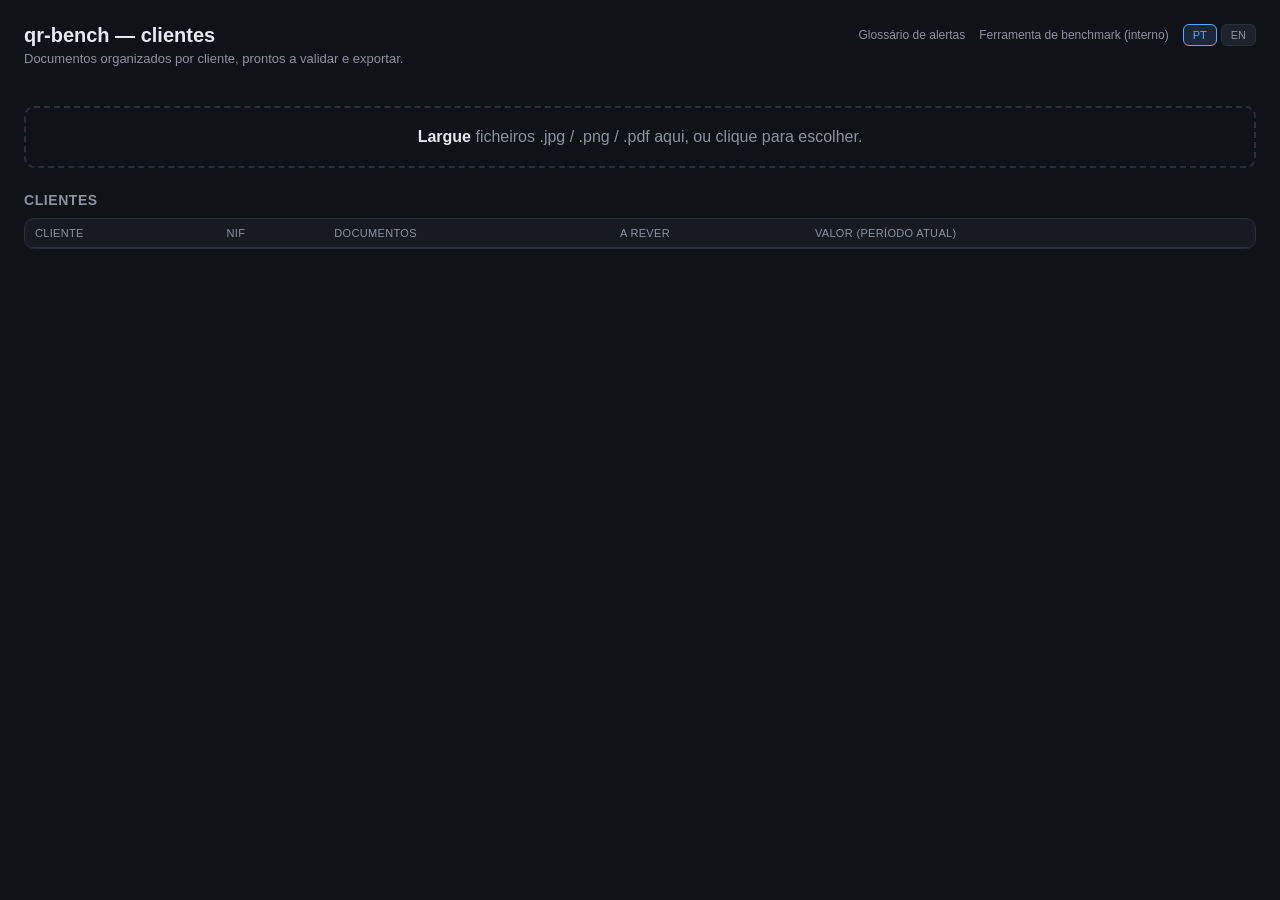
==== qr-bench/static/clientes.html @ 7d7d96f4 "Initial commit: qr-bench, PT fiscal QR extraction tool with accountant workflow Local measurement/wo" ====
<!doctype html>
<html lang="pt-PT">
<head>
<meta charset="utf-8">
<meta name="viewport" content="width=device-width, initial-scale=1">
<title>qr-bench — clientes</title>
<style>
  :root {
    --bg: #0f1216;
    --panel: #171b21;
    --panel-2: #1e232b;
    --border: #2a303a;
    --text: #e6e9ef;
    --muted: #8b93a1;
    --accent: #5aa9ff;
    --good: #3fbf7f;
    --warn: #e0a83f;
    --bad: #e0554f;
    --purple: #b98af0;
    --mono: "SF Mono", "Fira Code", Consolas, monospace;
  }
  * { box-sizing: border-box; }
  body {
    margin: 0;
    font-family: -apple-system, BlinkMacSystemFont, "Segoe UI", sans-serif;
    background: var(--bg);
    color: var(--text);
    padding: 24px;
  }
  h1 { font-size: 20px; margin: 0 0 4px; }
  h2 { font-size: 14px; text-transform: uppercase; letter-spacing: 0.04em; color: var(--muted); margin: 0 0 10px; }
  a { color: var(--accent); }
  .subtitle { color: var(--muted); font-size: 13px; margin: 0 0 20px; }

  .top-row { display: flex; justify-content: space-between; align-items: flex-start; gap: 16px; margin-bottom: 20px; }
  .top-links { display: flex; gap: 14px; align-items: center; }
  .top-links a { font-size: 12px; color: var(--muted); text-decoration: none; }
  .top-links a:hover { color: var(--accent); }
  .lang-switch { display: flex; gap: 4px; flex-shrink: 0; }
  .lang-switch button {
    font-size: 11px; padding: 4px 9px; border-radius: 6px; border: 1px solid var(--border);
    background: var(--panel-2); color: var(--muted); cursor: pointer;
  }
  .lang-switch button.active { background: rgba(90,169,255,0.15); color: var(--accent); border-color: var(--accent); }

  #dropzone {
    border: 2px dashed var(--border); border-radius: 10px; padding: 20px; text-align: center;
    color: var(--muted); cursor: pointer; margin-bottom: 24px; transition: border-color 0.15s, color 0.15s;
  }
  #dropzone.drag-over { border-color: var(--accent); color: var(--accent); }
  #dropzone strong { color: var(--text); }

  section { margin-bottom: 24px; }
  .panel { background: var(--panel); border: 1px solid var(--border); border-radius: 10px; padding: 16px; }

  table { width: 100%; min-width: 900px; border-collapse: collapse; font-size: 13px; }
  th { text-align: left; color: var(--muted); font-weight: 500; font-size: 11px; text-transform: uppercase; letter-spacing: 0.03em; padding: 8px 10px; border-bottom: 1px solid var(--border); }
  td { padding: 8px 10px; border-bottom: 1px solid var(--border); vertical-align: middle; }
  tr.clickable { cursor: pointer; }
  tr.clickable:hover { background: var(--panel-2); }
  .empty { color: var(--muted); font-size: 13px; padding: 20px; text-align: center; }

  .cards { display: grid; grid-template-columns: repeat(auto-fit, minmax(150px, 1fr)); gap: 12px; margin-bottom: 20px; }
  .card { background: var(--panel); border: 1px solid var(--border); border-radius: 10px; padding: 14px 16px; }
  .card .value { font-size: 22px; font-weight: 600; }
  .card .label { font-size: 12px; color: var(--muted); margin-top: 2px; }

  .badge { display: inline-block; padding: 2px 8px; border-radius: 999px; font-size: 11px; font-weight: 600; }
  .status-recebido { background: rgba(139,147,161,0.15); color: var(--muted); }
  .status-extraido { background: rgba(90,169,255,0.15); color: var(--accent); }
  .status-a_rever { background: rgba(224,168,63,0.15); color: var(--warn); }
  .status-validado { background: rgba(63,191,127,0.15); color: var(--good); }
  .status-exportado { background: rgba(185,138,240,0.15); color: var(--purple); }

  .flag-badge { display: inline-block; padding: 2px 8px; border-radius: 4px; font-size: 10px; font-weight: 600; margin: 2px 4px 2px 0; cursor: pointer; border: none; font-family: inherit; }
  .flag-badge.sev-erro { background: rgba(224,85,79,0.15); color: var(--bad); }
  .flag-badge.sev-aviso { background: rgba(224,168,63,0.15); color: var(--warn); }
  .flag-badge.sev-info { background: rgba(90,169,255,0.15); color: var(--accent); }
  .flag-popover {
    position: absolute; z-index: 60; max-width: 320px;
    background: var(--panel-2); border: 1px solid var(--border); border-radius: 8px;
    padding: 12px 14px; font-size: 12px; line-height: 1.5; box-shadow: 0 8px 24px rgba(0,0,0,0.4);
  }
  .flag-popover .fp-title { font-weight: 700; margin-bottom: 6px; }
  .flag-popover .fp-message { margin-bottom: 8px; }
  .flag-popover .fp-section { margin-top: 6px; }
  .flag-popover .fp-k { display: block; font-size: 10px; text-transform: uppercase; color: var(--muted); margin-bottom: 2px; }

  .actions { display: flex; gap: 4px; flex-wrap: nowrap; white-space: nowrap; }
  .actions button, .btn {
    font-size: 11px; padding: 4px 9px; border-radius: 5px; border: 1px solid var(--border);
    background: var(--panel-2); color: var(--text); cursor: pointer;
  }
  .actions button:hover, .btn:hover { border-color: var(--accent); color: var(--accent); }
  .btn.primary { background: rgba(90,169,255,0.15); color: var(--accent); border-color: var(--accent); }
  .btn.danger { color: var(--bad); }

  .detail-row td { background: var(--panel-2); }
  .detail-grid { display: grid; grid-template-columns: repeat(auto-fill, minmax(180px, 1fr)); gap: 8px 16px; margin-bottom: 12px; font-family: var(--mono); font-size: 12px; }
  .detail-grid div span.k { color: var(--muted); margin-right: 6px; }
  details.raw-qr { margin-top: 10px; }
  details.raw-qr summary { cursor: pointer; font-size: 11px; color: var(--muted); }
  pre.raw { white-space: pre-wrap; word-break: break-all; background: var(--bg); border: 1px solid var(--border); border-radius: 6px; padding: 10px; font-size: 11px; color: var(--accent); margin: 6px 0 0; }

  .corrections-list { margin-top: 10px; font-size: 12px; }
  .corrections-list .item { padding: 6px 0; border-top: 1px solid var(--border); color: var(--muted); }
  .corrections-list .item b { color: var(--text); }

  .header-row { display: flex; justify-content: space-between; align-items: center; margin-bottom: 10px; flex-wrap: wrap; gap: 8px; }
  .client-title { display: flex; align-items: baseline; gap: 10px; flex-wrap: wrap; }
  .client-title h1 { margin: 0; }
  .client-nif { color: var(--muted); font-family: var(--mono); font-size: 13px; }
  input.inline-edit, textarea.inline-edit {
    background: var(--panel-2); border: 1px solid var(--border); color: var(--text);
    border-radius: 6px; padding: 6px 8px; font-size: 13px; font-family: inherit;
  }

  .modal-backdrop {
    position: fixed; inset: 0; background: rgba(0,0,0,0.6); display: flex;
    align-items: center; justify-content: center; z-index: 100;
  }
  .modal {
    background: var(--panel); border: 1px solid var(--border); border-radius: 10px;
    padding: 20px; width: 480px; max-width: 92vw; max-height: 85vh; overflow-y: auto;
  }
  .modal h3 { margin: 0 0 14px; font-size: 15px; }
  .modal .field { margin-bottom: 12px; }
  .modal .field label { display: block; font-size: 11px; color: var(--muted); text-transform: uppercase; letter-spacing: 0.03em; margin-bottom: 4px; }
  .modal .field input:not([type="checkbox"]):not([type="radio"]),
  .modal .field select,
  .modal .field textarea {
    width: 100%; background: var(--panel-2); border: 1px solid var(--border); color: var(--text);
    border-radius: 6px; padding: 8px; font-size: 13px; font-family: inherit;
  }
  .modal .field textarea { resize: vertical; min-height: 60px; }
  .modal .radio-group { display: flex; gap: 14px; flex-wrap: wrap; font-size: 13px; }
  .modal .radio-group label { display: flex; align-items: center; gap: 5px; color: var(--text); text-transform: none; letter-spacing: normal; font-size: 13px; }
  .modal .actions-row { display: flex; justify-content: flex-end; gap: 8px; margin-top: 18px; }
  .modal .checkbox-row { display: flex; align-items: center; justify-content: flex-start; gap: 8px; font-size: 13px; }
  input[type="checkbox"], input[type="radio"] { accent-color: var(--accent); width: 15px !important; height: 15px !important; flex: 0 0 auto; cursor: pointer; }
  .modal .checkbox-row label { cursor: pointer; flex: 0 0 auto; }
</style>
</head>
<body>

<div class="top-row">
  <div>
    <h1 data-i18n="appTitle"></h1>
    <p class="subtitle" data-i18n="subtitle"></p>
  </div>
  <div class="top-links">
    <a href="/glossario" target="_blank" data-i18n="glossaryLink"></a>
    <a href="/bench" data-i18n="benchLink"></a>
    <div class="lang-switch" id="langSwitch">
      <button data-lang="pt" onclick="setLang('pt')">PT</button>
      <button data-lang="en" onclick="setLang('en')">EN</button>
    </div>
  </div>
</div>

<div id="dropzone">
  <span id="dropzoneText"></span>
  <input type="file" id="fileInput" multiple accept=".jpg,.jpeg,.png,.pdf" hidden>
</div>

<div id="listView">
  <section>
    <h2 data-i18n="clientsHeading"></h2>
    <div class="panel" style="padding:0; overflow-x:auto;">
      <table>
        <thead>
          <tr>
            <th data-i18n="colClient"></th>
            <th data-i18n="colNif"></th>
            <th data-i18n="colDocs"></th>
            <th data-i18n="colReview"></th>
            <th data-i18n="colValue"></th>
          </tr>
        </thead>
        <tbody id="clientsBody"></tbody>
      </table>
      <div class="empty" id="clientsEmpty" style="display:none;" data-i18n="noClients"></div>
    </div>
  </section>
</div>

<div id="detailView" style="display:none;">
  <div class="header-row">
    <div class="client-title">
      <a href="/" data-i18n="backToClients" style="font-size:13px;"></a>
      <h1 id="clientName"></h1>
      <span class="client-nif" id="clientNif"></span>
    </div>
    <div class="actions">
      <button class="btn" id="renameBtn" onclick="openRenameDialog()" data-i18n="renameBtn"></button>
      <button class="btn" onclick="bulkValidate()" data-i18n="bulkValidateBtn"></button>
      <button class="btn primary" onclick="openExportDialog()" data-i18n="exportBtn"></button>
    </div>
  </div>

  <div class="cards">
    <div class="card"><div class="value" id="statDocs">0</div><div class="label" data-i18n="cardDocs"></div></div>
    <div class="card"><div class="value" id="statReview">0</div><div class="label" data-i18n="cardReview"></div></div>
    <div class="card"><div class="value" id="statValue">0,00 €</div><div class="label" data-i18n="cardValueTotal"></div></div>
  </div>

  <section>
    <div class="header-row">
      <h2 style="margin:0;" data-i18n="documentsHeading"></h2>
    </div>
    <div class="panel" style="padding:0; overflow-x:auto;">
      <table>
        <thead>
          <tr>
            <th></th>
            <th data-i18n="colFilename"></th>
            <th data-i18n="colDate"></th>
            <th data-i18n="colSupplier"></th>
            <th data-i18n="colTotal"></th>
            <th data-i18n="colStatus"></th>
            <th><span data-i18n="colFlags"></span></th>
            <th data-i18n="colActions"></th>
          </tr>
        </thead>
        <tbody id="docsBody"></tbody>
      </table>
      <div class="empty" id="docsEmpty" style="display:none;" data-i18n="noDocuments"></div>
    </div>
  </section>
</div>

<div id="modalRoot"></div>

<script>
const REFRESH_MS = 4000;
let uploading = false;
let currentClientId = null; // null on list view, "unattributed", or a numeric-string id
let latestClients = [];
let latestDocs = [];
let flagRegistry = {};
let expandedDocId = null;

const I18N = {
  pt: {
    appTitle: 'qr-bench — clientes',
    subtitle: 'Documentos organizados por cliente, prontos a validar e exportar.',
    glossaryLink: 'Glossário de alertas',
    benchLink: 'Ferramenta de benchmark (interno)',
    dropzoneHtml: '<strong>Largue</strong> ficheiros .jpg / .png / .pdf aqui, ou clique para escolher.',
    uploading: (n) => `A carregar ${n} ficheiro(s)…`,
    clientsHeading: 'Clientes',
    colClient: 'Cliente', colNif: 'NIF', colDocs: 'Documentos', colReview: 'A rever', colValue: 'Valor (período atual)',
    noClients: 'Ainda não há documentos.',
    backToClients: '← Clientes',
    renameBtn: 'Editar', bulkValidateBtn: 'Validar todos os limpos', exportBtn: 'Exportar',
    cardDocs: 'Documentos', cardReview: 'A rever', cardValueTotal: 'Valor total (documentos apresentados)',
    documentsHeading: 'Documentos',
    colFilename: 'Ficheiro', colDate: 'Data', colSupplier: 'Fornecedor', colTotal: 'Total',
    colStatus: 'Estado', colFlags: 'Alertas', colActions: 'Ações',
    noDocuments: 'Este cliente ainda não tem documentos.',
    statusRecebido: 'Recebido', statusExtraido: 'Extraído', statusARever: 'A rever',
    statusValidado: 'Validado', statusExportado: 'Exportado',
    actValidar: 'Validar', actCorrigir: 'Corrigir', actRejeitar: 'Rejeitar',
    rawQrToggle: 'Mostrar QR em bruto',
    noFieldsParsed: 'Nenhum campo interpretado.',
    correctionsHeading: 'Histórico de correções',
    correctionLine: (field, from, to, who) => `<b>${field}</b>: "${from}" → "${to}" (${who || 'desconhecido'})`,
    renameTitle: 'Editar cliente', fieldName: 'Nome', fieldNotes: 'Notas',
    save: 'Guardar', cancel: 'Cancelar',
    correctTitle: 'Corrigir documento', fieldChangedBy: 'O seu nome', saveAndValidate: 'Guardar e validar',
    rejectTitle: 'Rejeitar documento', fieldReason: 'Motivo',
    exportTitle: 'Exportar documentos',
    exportFormat: 'Formato', exportScope: 'Âmbito', exportScopeClient: 'Este cliente',
    exportScopeAll: 'Todos os clientes', exportScopeFilter: 'Filtro atual',
    exportPeriod: 'Período', exportPeriodMonth: 'Mês', exportPeriodRange: 'Intervalo de datas',
    exportStatus: 'Estado', exportIncludeUnvalidated: 'Incluir não validados',
    exportPreset: 'Modelo de colunas', exportSubmit: 'Exportar',
    fieldA: 'NIF Emitente', fieldB: 'NIF Adquirente', fieldD: 'Tipo', fieldF: 'Data (AAAAMMDD)',
    fieldG: 'Número do Documento', fieldH: 'ATCUD', fieldN: 'IVA', fieldO: 'Total', fieldP: 'Retenção',
    unattributedName: 'Não atribuído',
  },
  en: {
    appTitle: 'qr-bench — clients',
    subtitle: 'Documents organized by client, ready to validate and export.',
    glossaryLink: 'Flag glossary',
    benchLink: 'Benchmark tool (internal)',
    dropzoneHtml: '<strong>Drop</strong> .jpg / .png / .pdf files here, or click to choose.',
    uploading: (n) => `Uploading ${n} file(s)…`,
    clientsHeading: 'Clients',
    colClient: 'Client', colNif: 'NIF', colDocs: 'Documents', colReview: 'Needs review', colValue: 'Value (current period)',
    noClients: 'No documents yet.',
    backToClients: '← Clients',
    renameBtn: 'Edit', bulkValidateBtn: 'Validate all clean', exportBtn: 'Export',
    cardDocs: 'Documents', cardReview: 'Needs review', cardValueTotal: 'Total value (documents shown)',
    documentsHeading: 'Documents',
    colFilename: 'Filename', colDate: 'Date', colSupplier: 'Supplier', colTotal: 'Total',
    colStatus: 'Status', colFlags: 'Flags', colActions: 'Actions',
    noDocuments: 'This client has no documents yet.',
    statusRecebido: 'Received', statusExtraido: 'Extracted', statusARever: 'Needs review',
    statusValidado: 'Validated', statusExportado: 'Exported',
    actValidar: 'Validate', actCorrigir: 'Correct', actRejeitar: 'Reject',
    rawQrToggle: 'Show raw QR',
    noFieldsParsed: 'No fields parsed.',
    correctionsHeading: 'Correction history',
    correctionLine: (field, from, to, who) => `<b>${field}</b>: "${from}" → "${to}" (${who || 'unknown'})`,
    renameTitle: 'Edit client', fieldName: 'Name', fieldNotes: 'Notes',
    save: 'Save', cancel: 'Cancel',
    correctTitle: 'Correct document', fieldChangedBy: 'Your name', saveAndValidate: 'Save and validate',
    rejectTitle: 'Reject document', fieldReason: 'Reason',
    exportTitle: 'Export documents',
    exportFormat: 'Format', exportScope: 'Scope', exportScopeClient: 'This client',
    exportScopeAll: 'All clients', exportScopeFilter: 'Current filter',
    exportPeriod: 'Period', exportPeriodMonth: 'Month', exportPeriodRange: 'Date range',
    exportStatus: 'Status', exportIncludeUnvalidated: 'Include unvalidated',
    exportPreset: 'Column preset', exportSubmit: 'Export',
    fieldA: 'Issuer NIF', fieldB: 'Acquirer NIF', fieldD: 'Type', fieldF: 'Date (YYYYMMDD)',
    fieldG: 'Document Number', fieldH: 'ATCUD', fieldN: 'VAT', fieldO: 'Total', fieldP: 'Withholding',
    unattributedName: 'Unattributed',
  },
};

const STATUS_KEYS = {
  recebido: 'statusRecebido', extraido: 'statusExtraido', a_rever: 'statusARever',
  validado: 'statusValidado', exportado: 'statusExportado',
};

const CORRECTABLE_FIELDS = ['A', 'B', 'D', 'F', 'G', 'H', 'N', 'O', 'P'];

let currentLang = localStorage.getItem('qrbench_lang') === 'en' ? 'en' : 'pt';

function t(key, ...args) {
  const entry = (I18N[currentLang] && I18N[currentLang][key]) ?? I18N.pt[key] ?? key;
  return typeof entry === 'function' ? entry(...args) : entry;
}

function escapeHtml(str) {
  if (str === null || str === undefined) return '';
  return String(str).replace(/&/g, '&amp;').replace(/</g, '&lt;').replace(/>/g, '&gt;').replace(/"/g, '&quot;');
}

function fmtEur(x) {
  const n = Number(x) || 0;
  return n.toLocaleString('pt-PT', { minimumFractionDigits: 2, maximumFractionDigits: 2 }) + ' €';
}

function fmtDate(yyyymmdd) {
  if (!yyyymmdd || yyyymmdd.length !== 8) return yyyymmdd || '—';
  return `${yyyymmdd.slice(6,8)}/${yyyymmdd.slice(4,6)}/${yyyymmdd.slice(0,4)}`;
}

async function fetchJSON(url, opts) {
  const res = await fetch(url, opts);
  if (!res.ok) {
    const body = await res.text().catch(() => '');
    throw new Error(`${url} -> ${res.status} ${body}`);
  }
  if (res.status === 204) return null;
  return res.json();
}

function applyStaticText() {
  document.querySelectorAll('[data-i18n]').forEach(el => {
    el.textContent = t(el.getAttribute('data-i18n'));
  });
  document.getElementById('dropzoneText').innerHTML = t('dropzoneHtml');
  document.documentElement.lang = currentLang === 'pt' ? 'pt-PT' : 'en';
  document.querySelectorAll('#langSwitch button').forEach(btn => {
    btn.classList.toggle('active', btn.dataset.lang === currentLang);
  });
}

function setLang(lang) {
  currentLang = lang === 'en' ? 'en' : 'pt';
  localStorage.setItem('qrbench_lang', currentLang);
  applyStaticText();
  render();
}

async function loadFlagRegistry() {
  try {
    flagRegistry = await fetchJSON('/api/flags');
  } catch (err) {
    console.error('failed to load flag registry', err);
  }
}

// ---------- routing ----------

function parseRoute() {
  const match = window.location.pathname.match(/^\/clientes\/(.+)$/);
  currentClientId = match ? decodeURIComponent(match[1]) : null;
}

// ---------- rendering: list view ----------

function renderClientsList() {
  const tbody = document.getElementById('clientsBody');
  const empty = document.getElementById('clientsEmpty');
  if (latestClients.length === 0) {
    tbody.innerHTML = '';
    empty.style.display = 'block';
    return;
  }
  empty.style.display = 'none';
  tbody.innerHTML = latestClients.map(c => {
    const routeId = c.id === null ? 'unattributed' : c.id;
    const displayName = c.id === null ? t('unattributedName') : c.name;
    return `
      <tr class="clickable" onclick="navigateToClient('${routeId}')">
        <td>${escapeHtml(displayName)}</td>
        <td style="font-family:var(--mono);color:var(--muted);">${escapeHtml(c.nif) || '—'}</td>
        <td>${c.document_count}</td>
        <td>${c.review_count}</td>
        <td>${fmtEur(c.total_value_current_period)}</td>
      </tr>
    `;
  }).join('');
}

function navigateToClient(id) {
  window.history.pushState({}, '', `/clientes/${id}`);
  parseRoute();
  refresh();
}

// ---------- rendering: detail view ----------

function statusBadge(status) {
  const key = STATUS_KEYS[status] || 'statusRecebido';
  return `<span class="badge status-${escapeHtml(status)}">${escapeHtml(t(key))}</span>`;
}

let pinnedPopoverKey = null;
let popoverHideTimer = null;

function findFlag(docId, flagIndex) {
  const doc = latestDocs.find(d => d.id === docId);
  return doc ? (doc.validation_flags || [])[flagIndex] || null : null;
}

function closeFlagPopover() {
  const existing = document.getElementById('flagPopover');
  if (existing) existing.remove();
  pinnedPopoverKey = null;
}

function positionPopover(popover, anchorEl) {
  document.body.appendChild(popover);
  const rect = anchorEl.getBoundingClientRect();
  let left = rect.left + window.scrollX;
  const maxLeft = window.scrollX + document.documentElement.clientWidth - popover.offsetWidth - 12;
  left = Math.max(window.scrollX + 12, Math.min(left, maxLeft));
  popover.style.top = `${rect.bottom + window.scrollY + 6}px`;
  popover.style.left = `${left}px`;
}

function openFlagPopover(docId, flagIndex, anchorEl) {
  const flag = findFlag(docId, flagIndex);
  if (!flag) return;
  closeFlagPopover();
  const registryEntry = flagRegistry[flag.code] || {};
  const popover = document.createElement('div');
  popover.id = 'flagPopover';
  popover.className = 'flag-popover';
  popover.innerHTML = `
    <div class="fp-title">${escapeHtml(registryEntry.label_pt || flag.code)}</div>
    <div class="fp-message">${escapeHtml(flag.message)}</div>
    <div class="fp-section"><span class="fp-k">Causa</span>${escapeHtml(registryEntry.cause_pt || '')}</div>
    <div class="fp-section"><span class="fp-k">Ação</span>${escapeHtml(registryEntry.action_pt || '')}</div>
  `;
  popover.addEventListener('mouseenter', () => { if (popoverHideTimer) clearTimeout(popoverHideTimer); });
  popover.addEventListener('mouseleave', () => scheduleHideFlagPopover());
  positionPopover(popover, anchorEl);
}

function showFlagPopover(evt, docId, flagIndex) {
  if (popoverHideTimer) { clearTimeout(popoverHideTimer); popoverHideTimer = null; }
  if (pinnedPopoverKey) return;
  openFlagPopover(docId, flagIndex, evt.currentTarget);
}

function scheduleHideFlagPopover() {
  if (pinnedPopoverKey) return;
  popoverHideTimer = setTimeout(closeFlagPopover, 200);
}

function toggleFlagPopover(evt, docId, flagIndex) {
  const key = `${docId}:${flagIndex}`;
  if (pinnedPopoverKey === key) { closeFlagPopover(); return; }
  pinnedPopoverKey = key;
  openFlagPopover(docId, flagIndex, evt.currentTarget);
}

document.addEventListener('click', (evt) => {
  const popover = document.getElementById('flagPopover');
  if (popover && !popover.contains(evt.target) && !evt.target.classList.contains('flag-badge')) {
    closeFlagPopover();
  }
});

function flagBadges(doc) {
  return (doc.validation_flags || []).map((f, i) => {
    const registryEntry = flagRegistry[f.code] || {};
    const label = escapeHtml(registryEntry.label_pt || f.code);
    return `<span class="flag-badge sev-${escapeHtml(f.severity)}"
      onclick="event.stopPropagation(); toggleFlagPopover(event, ${doc.id}, ${i})"
      onmouseenter="showFlagPopover(event, ${doc.id}, ${i})"
      onmouseleave="scheduleHideFlagPopover()"
      >${label}</span>`;
  }).join('');
}

function detailRowHtml(doc) {
  const fields = doc.all_fields || {};
  const rows = Object.entries(fields).map(([k, v]) => `<div><span class="k">${escapeHtml(k)}</span>${escapeHtml(v)}</div>`).join('');
  const corrections = correctionsCache[doc.id] || [];
  const correctionsHtml = corrections.length
    ? `<div class="corrections-list"><strong>${escapeHtml(t('correctionsHeading'))}</strong>` +
      corrections.map(c => `<div class="item">${t('correctionLine', escapeHtml(c.field_key), escapeHtml(c.original_value), escapeHtml(c.corrected_value), escapeHtml(c.changed_by))}</div>`).join('') +
      `</div>`
    : '';
  return `
    <tr class="detail-row"><td colspan="8">
      <div class="detail-grid">${rows || `<div style="color:var(--muted)">${escapeHtml(t('noFieldsParsed'))}</div>`}</div>
      ${correctionsHtml}
      <details class="raw-qr">
        <summary>${escapeHtml(t('rawQrToggle'))}</summary>
        <pre class="raw">${escapeHtml(doc.raw_qr) || '—'}</pre>
      </details>
    </td></tr>
  `;
}

function renderDocumentsTable() {
  const tbody = document.getElementById('docsBody');
  const empty = document.getElementById('docsEmpty');
  if (latestDocs.length === 0) {
    tbody.innerHTML = '';
    empty.style.display = 'block';
    return;
  }
  empty.style.display = 'none';
  tbody.innerHTML = latestDocs.map(doc => {
    const nameLabel = doc.page_number ? `${doc.filename} (p.${doc.page_number})` : doc.filename;
    const supplier = doc.supplier_name || doc.field_a || '—';
    const mainRow = `
      <tr class="clickable" onclick="toggleExpand(${doc.id})">
        <td><img src="${doc.thumbnail_b64 || ''}" alt="" style="width:36px;height:36px;object-fit:cover;border-radius:4px;border:1px solid var(--border);"></td>
        <td>${escapeHtml(nameLabel)}</td>
        <td>${fmtDate(doc.field_f)}</td>
        <td>${escapeHtml(supplier)}</td>
        <td>${escapeHtml((doc.effective_fields && doc.effective_fields.O) || doc.field_o) || '—'}</td>
        <td>${statusBadge(doc.status)}</td>
        <td>${flagBadges(doc) || '—'}</td>
        <td class="actions" onclick="event.stopPropagation()">
          <button onclick="validateDocument(${doc.id})">${escapeHtml(t('actValidar'))}</button>
          <button onclick="openCorrectDialog(${doc.id})">${escapeHtml(t('actCorrigir'))}</button>
          <button class="danger" onclick="openRejectDialog(${doc.id})">${escapeHtml(t('actRejeitar'))}</button>
        </td>
      </tr>
    `;
    return expandedDocId === doc.id ? mainRow + detailRowHtml(doc) : mainRow;
  }).join('');
}

let correctionsCache = {};

async function toggleExpand(id) {
  closeFlagPopover();
  if (expandedDocId === id) {
    expandedDocId = null;
    renderDocumentsTable();
    return;
  }
  expandedDocId = id;
  if (!correctionsCache[id]) {
    try {
      correctionsCache[id] = await fetchJSON(`/api/documents/${id}/corrections`);
    } catch (err) {
      correctionsCache[id] = [];
    }
  }
  renderDocumentsTable();
}

// ---------- data loading ----------

async function loadListView() {
  latestClients = await fetchJSON('/api/clients');
  renderClientsList();
}

async function loadDetailView() {
  const [client, docs] = await Promise.all([
    currentClientId === 'unattributed' ? Promise.resolve(null) : fetchJSON(`/api/clients/${currentClientId}`).catch(() => null),
    fetchJSON(`/api/clients/${currentClientId}/documents`),
  ]);
  latestDocs = docs;

  if (currentClientId === 'unattributed') {
    document.getElementById('clientName').textContent = t('unattributedName');
    document.getElementById('clientNif').textContent = '';
    document.getElementById('renameBtn').style.display = 'none';
  } else if (client) {
    document.getElementById('clientName').textContent = client.name;
    document.getElementById('clientNif').textContent = client.nif;
    document.getElementById('renameBtn').style.display = '';
  }

  const reviewCount = docs.filter(d => d.status === 'a_rever').length;
  const total = docs.reduce((sum, d) => sum + (parseFloat((d.effective_fields && d.effective_fields.O) || d.field_o) || 0), 0);
  document.getElementById('statDocs').textContent = docs.length;
  document.getElementById('statReview').textContent = reviewCount;
  document.getElementById('statValue').textContent = fmtEur(total);

  renderDocumentsTable();
}

async function render() {
  if (currentClientId) {
    document.getElementById('listView').style.display = 'none';
    document.getElementById('detailView').style.display = '';
    await loadDetailView();
  } else {
    document.getElementById('listView').style.display = '';
    document.getElementById('detailView').style.display = 'none';
    await loadListView();
  }
}

async function refresh() {
  try {
    await render();
  } catch (err) {
    console.error('refresh failed', err);
  }
}

// ---------- document actions ----------

async function validateDocument(id) {
  await fetchJSON(`/api/documents/${id}/validate`, { method: 'POST' });
  await refresh();
}

async function bulkValidate() {
  await fetchJSON(`/api/clients/${currentClientId}/bulk_validate`, { method: 'POST' });
  await refresh();
}

// ---------- modals ----------

function closeModal() {
  document.getElementById('modalRoot').innerHTML = '';
}

function openRenameDialog() {
  const client = latestClients.find(c => String(c.id) === String(currentClientId)) || {};
  document.getElementById('modalRoot').innerHTML = `
    <div class="modal-backdrop" onclick="if(event.target===this) closeModal()">
      <div class="modal">
        <h3>${escapeHtml(t('renameTitle'))}</h3>
        <div class="field"><label>${escapeHtml(t('fieldName'))}</label><input id="renameName" value="${escapeHtml(client.name || '')}"></div>
        <div class="field"><label>${escapeHtml(t('fieldNotes'))}</label><textarea id="renameNotes">${escapeHtml(client.notes || '')}</textarea></div>
        <div class="actions-row">
          <button class="btn" onclick="closeModal()">${escapeHtml(t('cancel'))}</button>
          <button class="btn primary" onclick="submitRename()">${escapeHtml(t('save'))}</button>
        </div>
      </div>
    </div>
  `;
}

async function submitRename() {
  const name = document.getElementById('renameName').value;
  const notes = document.getElementById('renameNotes').value;
  await fetchJSON(`/api/clients/${currentClientId}`, {
    method: 'PATCH',
    headers: { 'Content-Type': 'application/json' },
    body: JSON.stringify({ name, notes }),
  });
  closeModal();
  await refresh();
}

function openCorrectDialog(docId) {
  const doc = latestDocs.find(d => d.id === docId);
  if (!doc) return;
  const fields = Object.assign({}, doc.all_fields || {}, doc.effective_fields || {});
  const fieldInputs = CORRECTABLE_FIELDS.map(key => `
    <div class="field">
      <label>${escapeHtml(t('field' + key))}</label>
      <input class="correct-field" data-field="${key}" value="${escapeHtml(fields[key] || '')}">
    </div>
  `).join('');
  document.getElementById('modalRoot').innerHTML = `
    <div class="modal-backdrop" onclick="if(event.target===this) closeModal()">
      <div class="modal">
        <h3>${escapeHtml(t('correctTitle'))}</h3>
        ${fieldInputs}
        <div class="field"><label>${escapeHtml(t('fieldChangedBy'))}</label><input id="correctChangedBy" value="${escapeHtml(localStorage.getItem('qrbench_username') || '')}"></div>
        <div class="actions-row">
          <button class="btn" onclick="closeModal()">${escapeHtml(t('cancel'))}</button>
          <button class="btn primary" onclick="submitCorrection(${docId})">${escapeHtml(t('saveAndValidate'))}</button>
        </div>
      </div>
    </div>
  `;
}

async function submitCorrection(docId) {
  const doc = latestDocs.find(d => d.id === docId);
  const fields = Object.assign({}, doc.all_fields || {}, doc.effective_fields || {});
  const changedBy = document.getElementById('correctChangedBy').value;
  localStorage.setItem('qrbench_username', changedBy);

  const corrections = {};
  document.querySelectorAll('.correct-field').forEach(input => {
    const key = input.dataset.field;
    const newValue = input.value;
    if (newValue !== (fields[key] || '')) {
      corrections[key] = newValue;
    }
  });
  if (Object.keys(corrections).length === 0) {
    closeModal();
    return;
  }
  await fetchJSON(`/api/documents/${docId}/correct`, {
    method: 'POST',
    headers: { 'Content-Type': 'application/json' },
    body: JSON.stringify({ corrections, changed_by: changedBy }),
  });
  closeModal();
  await refresh();
}

function openRejectDialog(docId) {
  document.getElementById('modalRoot').innerHTML = `
    <div class="modal-backdrop" onclick="if(event.target===this) closeModal()">
      <div class="modal">
        <h3>${escapeHtml(t('rejectTitle'))}</h3>
        <div class="field"><label>${escapeHtml(t('fieldReason'))}</label><textarea id="rejectReason"></textarea></div>
        <div class="field"><label>${escapeHtml(t('fieldChangedBy'))}</label><input id="rejectChangedBy" value="${escapeHtml(localStorage.getItem('qrbench_username') || '')}"></div>
        <div class="actions-row">
          <button class="btn" onclick="closeModal()">${escapeHtml(t('cancel'))}</button>
          <button class="btn danger" onclick="submitRejection(${docId})">${escapeHtml(t('actRejeitar'))}</button>
        </div>
      </div>
    </div>
  `;
}

async function submitRejection(docId) {
  const reason = document.getElementById('rejectReason').value;
  const changedBy = document.getElementById('rejectChangedBy').value;
  localStorage.setItem('qrbench_username', changedBy);
  await fetchJSON(`/api/documents/${docId}/reject`, {
    method: 'POST',
    headers: { 'Content-Type': 'application/json' },
    body: JSON.stringify({ reason, changed_by: changedBy }),
  });
  closeModal();
  await refresh();
}

async function openExportDialog() {
  let presets = [{ key: 'generico', label_pt: 'Genérico' }];
  try {
    presets = await fetchJSON('/api/export/presets');
  } catch (err) { console.error('failed to load export presets', err); }

  const presetOptions = presets.map(p => `<option value="${escapeHtml(p.key)}">${escapeHtml(p.label_pt)}</option>`).join('');
  const clientScopeDisabled = !currentClientId ? 'disabled' : '';

  document.getElementById('modalRoot').innerHTML = `
    <div class="modal-backdrop" onclick="if(event.target===this) closeModal()">
      <div class="modal">
        <h3>${escapeHtml(t('exportTitle'))}</h3>

        <div class="field">
          <label>${escapeHtml(t('exportFormat'))}</label>
          <div class="radio-group">
            <label><input type="radio" name="exportFormat" value="csv" checked> CSV</label>
            <label><input type="radio" name="exportFormat" value="xlsx"> XLSX</label>
          </div>
        </div>

        <div class="field">
          <label>${escapeHtml(t('exportScope'))}</label>
          <div class="radio-group">
            <label><input type="radio" name="exportScope" value="client" ${clientScopeDisabled} ${currentClientId ? 'checked' : ''}> ${escapeHtml(t('exportScopeClient'))}</label>
            <label><input type="radio" name="exportScope" value="all" ${currentClientId ? '' : 'checked'}> ${escapeHtml(t('exportScopeAll'))}</label>
            <label><input type="radio" name="exportScope" value="filter" ${clientScopeDisabled}> ${escapeHtml(t('exportScopeFilter'))}</label>
          </div>
        </div>

        <div class="field">
          <label>${escapeHtml(t('exportPeriod'))}</label>
          <div class="radio-group" style="margin-bottom:8px;">
            <label><input type="radio" name="periodMode" value="month" checked onchange="toggleExportPeriodMode()"> ${escapeHtml(t('exportPeriodMonth'))}</label>
            <label><input type="radio" name="periodMode" value="range" onchange="toggleExportPeriodMode()"> ${escapeHtml(t('exportPeriodRange'))}</label>
          </div>
          <input type="month" id="exportMonth" value="${new Date().toISOString().slice(0,7)}">
          <div id="exportRangeFields" style="display:none; margin-top:8px; display:flex; gap:8px;">
            <input type="date" id="exportStart">
            <input type="date" id="exportEnd">
          </div>
        </div>

        <div class="field">
          <label>${escapeHtml(t('exportStatus'))}</label>
          <div class="checkbox-row">
            <input type="checkbox" id="exportIncludeUnvalidated">
            <label for="exportIncludeUnvalidated" style="text-transform:none;">${escapeHtml(t('exportIncludeUnvalidated'))}</label>
          </div>
        </div>

        <div class="field">
          <label>${escapeHtml(t('exportPreset'))}</label>
          <select id="exportPreset">${presetOptions}</select>
        </div>

        <div class="actions-row">
          <button class="btn" onclick="closeModal()">${escapeHtml(t('cancel'))}</button>
          <button class="btn primary" onclick="submitExport()">${escapeHtml(t('exportSubmit'))}</button>
        </div>
      </div>
    </div>
  `;
}

function toggleExportPeriodMode() {
  const mode = document.querySelector('input[name="periodMode"]:checked').value;
  document.getElementById('exportMonth').style.display = mode === 'month' ? '' : 'none';
  document.getElementById('exportRangeFields').style.display = mode === 'range' ? 'flex' : 'none';
}

async function submitExport() {
  const format = document.querySelector('input[name="exportFormat"]:checked').value;
  const scope = document.querySelector('input[name="exportScope"]:checked').value;
  const periodMode = document.querySelector('input[name="periodMode"]:checked').value;
  const includeUnvalidated = document.getElementById('exportIncludeUnvalidated').checked;
  const preset = document.getElementById('exportPreset').value;

  const period = periodMode === 'month'
    ? { mode: 'month', month: document.getElementById('exportMonth').value }
    : { mode: 'range', start: document.getElementById('exportStart').value, end: document.getElementById('exportEnd').value };

  const payload = {
    format,
    scope,
    client_id: (scope === 'client' || scope === 'filter') ? currentClientId : null,
    period,
    status_mode: includeUnvalidated ? 'include_unvalidated' : 'validado_only',
    preset,
  };

  const res = await fetch('/api/export', {
    method: 'POST',
    headers: { 'Content-Type': 'application/json' },
    body: JSON.stringify(payload),
  });
  if (!res.ok) {
    console.error('export failed', await res.text());
    return;
  }
  const disposition = res.headers.get('Content-Disposition') || '';
  const match = disposition.match(/filename="?([^"]+)"?/);
  const filename = match ? match[1] : `export.${format}`;
  const blob = await res.blob();
  const url = URL.createObjectURL(blob);
  const a = document.createElement('a');
  a.href = url;
  a.download = filename;
  document.body.appendChild(a);
  a.click();
  a.remove();
  URL.revokeObjectURL(url);

  closeModal();
  await refresh();
}

// ---------- upload ----------

async function uploadFiles(fileList) {
  if (uploading || fileList.length === 0) return;
  uploading = true;
  const dropzoneText = document.getElementById('dropzoneText');
  const originalHtml = dropzoneText.innerHTML;
  dropzoneText.textContent = t('uploading', fileList.length);
  try {
    const formData = new FormData();
    for (const file of fileList) formData.append('files', file);
    await fetch('/api/upload', { method: 'POST', body: formData });
    await refresh();
  } catch (err) {
    console.error('upload failed', err);
  } finally {
    dropzoneText.innerHTML = originalHtml;
    uploading = false;
  }
}

const dropzone = document.getElementById('dropzone');
const fileInput = document.getElementById('fileInput');
dropzone.addEventListener('click', () => fileInput.click());
fileInput.addEventListener('change', () => uploadFiles(fileInput.files));
dropzone.addEventListener('dragover', (e) => { e.preventDefault(); dropzone.classList.add('drag-over'); });
dropzone.addEventListener('dragleave', () => dropzone.classList.remove('drag-over'));
dropzone.addEventListener('drop', (e) => {
  e.preventDefault();
  dropzone.classList.remove('drag-over');
  uploadFiles(e.dataTransfer.files);
});

window.addEventListener('popstate', () => { parseRoute(); refresh(); });

applyStaticText();
parseRoute();
loadFlagRegistry().then(() => {
  refresh();
  setInterval(refresh, REFRESH_MS);
});
</script>
</body>
</html>
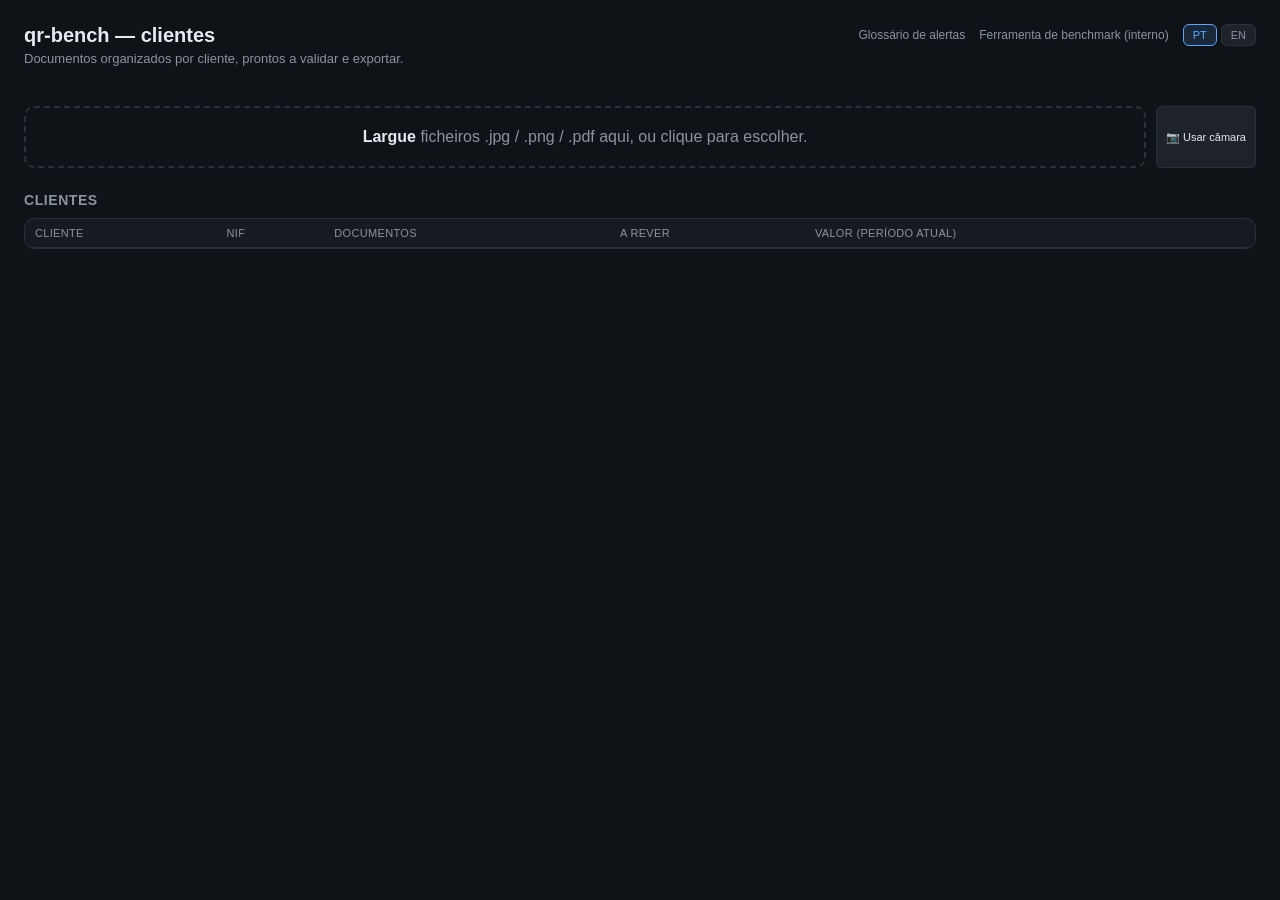
==== commit 9d0ee26b: "Add camera capture to the accountant upload flow Lets an accountant feed receipts in straight from a" ====
--- a/qr-bench/static/clientes.html
+++ b/qr-bench/static/clientes.html
@@ -43,12 +43,24 @@
   }
   .lang-switch button.active { background: rgba(90,169,255,0.15); color: var(--accent); border-color: var(--accent); }
 
+  .upload-row { display: flex; gap: 10px; align-items: stretch; margin-bottom: 24px; }
   #dropzone {
-    border: 2px dashed var(--border); border-radius: 10px; padding: 20px; text-align: center;
-    color: var(--muted); cursor: pointer; margin-bottom: 24px; transition: border-color 0.15s, color 0.15s;
+    flex: 1; border: 2px dashed var(--border); border-radius: 10px; padding: 20px; text-align: center;
+    color: var(--muted); cursor: pointer; transition: border-color 0.15s, color 0.15s;
   }
   #dropzone.drag-over { border-color: var(--accent); color: var(--accent); }
   #dropzone strong { color: var(--text); }
+  .camera-btn {
+    flex: 0 0 auto; display: flex; align-items: center; justify-content: center;
+    padding: 0 18px; font-size: 13px; white-space: nowrap;
+  }
+  .camera-modal video {
+    width: 100%; border-radius: 8px; background: #000; display: block;
+  }
+  .camera-modal .camera-status { font-size: 12px; color: var(--muted); margin: 10px 0 4px; min-height: 16px; }
+  .camera-modal .camera-status.ok { color: var(--good); }
+  .camera-modal .camera-status.err { color: var(--bad); }
+  .camera-modal .camera-count { font-size: 12px; color: var(--muted); }
 
   section { margin-bottom: 24px; }
   .panel { background: var(--panel); border: 1px solid var(--border); border-radius: 10px; padding: 16px; }
@@ -158,9 +170,13 @@
   </div>
 </div>
 
-<div id="dropzone">
-  <span id="dropzoneText"></span>
-  <input type="file" id="fileInput" multiple accept=".jpg,.jpeg,.png,.pdf" hidden>
+<div class="upload-row">
+  <div id="dropzone">
+    <span id="dropzoneText"></span>
+    <input type="file" id="fileInput" multiple accept=".jpg,.jpeg,.png,.pdf" hidden>
+  </div>
+  <button class="btn camera-btn" id="cameraBtn" type="button" data-i18n="cameraBtn"></button>
+  <input type="file" id="cameraCaptureInput" accept="image/*" capture="environment" hidden>
 </div>
 
 <div id="listView">
@@ -248,6 +264,16 @@
     benchLink: 'Ferramenta de benchmark (interno)',
     dropzoneHtml: '<strong>Largue</strong> ficheiros .jpg / .png / .pdf aqui, ou clique para escolher.',
     uploading: (n) => `A carregar ${n} ficheiro(s)…`,
+    cameraBtn: '📷 Usar câmara',
+    cameraTitle: 'Digitalizar com a câmara',
+    cameraCaptureBtn: 'Tirar foto',
+    cameraSwitchBtn: 'Trocar câmara',
+    cameraDone: 'Concluir',
+    cameraScanning: 'A procurar código QR…',
+    cameraDetected: 'Código QR detetado — a carregar…',
+    cameraNoCamera: 'Não foi possível aceder à câmara.',
+    cameraPermissionDenied: 'Acesso à câmara recusado — verifique as permissões do browser.',
+    cameraCaptured: (n) => `${n} foto(s) capturada(s) nesta sessão.`,
     clientsHeading: 'Clientes',
     colClient: 'Cliente', colNif: 'NIF', colDocs: 'Documentos', colReview: 'A rever', colValue: 'Valor (período atual)',
     noClients: 'Ainda não há documentos.',
@@ -286,6 +312,16 @@
     benchLink: 'Benchmark tool (internal)',
     dropzoneHtml: '<strong>Drop</strong> .jpg / .png / .pdf files here, or click to choose.',
     uploading: (n) => `Uploading ${n} file(s)…`,
+    cameraBtn: '📷 Use camera',
+    cameraTitle: 'Scan with camera',
+    cameraCaptureBtn: 'Take photo',
+    cameraSwitchBtn: 'Switch camera',
+    cameraDone: 'Done',
+    cameraScanning: 'Looking for a QR code…',
+    cameraDetected: 'QR code detected — uploading…',
+    cameraNoCamera: 'Could not access the camera.',
+    cameraPermissionDenied: 'Camera access denied — check your browser permissions.',
+    cameraCaptured: (n) => `${n} photo(s) captured this session.`,
     clientsHeading: 'Clients',
     colClient: 'Client', colNif: 'NIF', colDocs: 'Documents', colReview: 'Needs review', colValue: 'Value (current period)',
     noClients: 'No documents yet.',
@@ -884,12 +920,12 @@
 
 // ---------- upload ----------
 
-async function uploadFiles(fileList) {
+async function uploadFiles(fileList, opts = {}) {
   if (uploading || fileList.length === 0) return;
   uploading = true;
   const dropzoneText = document.getElementById('dropzoneText');
-  const originalHtml = dropzoneText.innerHTML;
-  dropzoneText.textContent = t('uploading', fileList.length);
+  const originalHtml = dropzoneText ? dropzoneText.innerHTML : '';
+  if (!opts.silent && dropzoneText) dropzoneText.textContent = t('uploading', fileList.length);
   try {
     const formData = new FormData();
     for (const file of fileList) formData.append('files', file);
@@ -898,7 +934,7 @@
   } catch (err) {
     console.error('upload failed', err);
   } finally {
-    dropzoneText.innerHTML = originalHtml;
+    if (!opts.silent && dropzoneText) dropzoneText.innerHTML = originalHtml;
     uploading = false;
   }
 }
@@ -915,6 +951,170 @@
   uploadFiles(e.dataTransfer.files);
 });
 
+// ---------- camera ----------
+// Two paths, picked per-device rather than feature-flagged by UA: getUserMedia needs a
+// secure context (https, or literally "localhost") and is unavailable to a phone hitting
+// this server over plain LAN http - which is how this tool is actually reached in practice
+// (docker-compose ships no TLS). In that case we fall back to a plain
+// <input type=file capture="environment">, which has no such restriction and just opens the
+// OS camera app. Where getUserMedia *is* available, we additionally use the native
+// BarcodeDetector API (Chrome/Edge/Android) to auto-capture the instant a QR code is in
+// frame, so an accountant can rack through a stack of paper receipts without touching the
+// screen between shots; browsers without BarcodeDetector still get the live preview plus a
+// manual "Tirar foto" button.
+
+let cameraStream = null;
+let cameraScanLoopActive = false;
+let cameraCaptureCount = 0;
+let cameraFacingMode = 'environment';
+
+function supportsLiveCamera() {
+  return window.isSecureContext && !!(navigator.mediaDevices && navigator.mediaDevices.getUserMedia);
+}
+
+function openCameraCapture() {
+  if (!supportsLiveCamera()) {
+    document.getElementById('cameraCaptureInput').click();
+    return;
+  }
+  cameraCaptureCount = 0;
+  document.getElementById('modalRoot').innerHTML = `
+    <div class="modal-backdrop" onclick="if(event.target===this) closeCameraModal()">
+      <div class="modal camera-modal">
+        <h3>${escapeHtml(t('cameraTitle'))}</h3>
+        <video id="cameraVideo" autoplay playsinline muted></video>
+        <div class="camera-status" id="cameraStatus">${escapeHtml(t('cameraScanning'))}</div>
+        <div class="camera-count" id="cameraCount"></div>
+        <div class="actions-row">
+          <button class="btn" id="cameraSwitchBtn" onclick="switchCamera()" style="display:none;">${escapeHtml(t('cameraSwitchBtn'))}</button>
+          <button class="btn" onclick="closeCameraModal()">${escapeHtml(t('cameraDone'))}</button>
+          <button class="btn primary" onclick="captureCameraFrame()">${escapeHtml(t('cameraCaptureBtn'))}</button>
+        </div>
+      </div>
+    </div>
+  `;
+  startCameraStream(cameraFacingMode);
+}
+
+async function startCameraStream(facingMode) {
+  const statusEl = document.getElementById('cameraStatus');
+  let stream;
+  try {
+    stream = await navigator.mediaDevices.getUserMedia({
+      video: { facingMode: { ideal: facingMode } },
+      audio: false,
+    });
+  } catch (err) {
+    console.error('camera access failed', err);
+    if (statusEl) {
+      statusEl.textContent = err.name === 'NotAllowedError' ? t('cameraPermissionDenied') : t('cameraNoCamera');
+      statusEl.classList.add('err');
+    }
+    return;
+  }
+  // The modal can have been closed (or re-opened) while getUserMedia was pending.
+  const video = document.getElementById('cameraVideo');
+  if (!video) {
+    stream.getTracks().forEach(track => track.stop());
+    return;
+  }
+  cameraStream = stream;
+  cameraFacingMode = facingMode;
+  video.srcObject = cameraStream;
+
+  try {
+    const devices = await navigator.mediaDevices.enumerateDevices();
+    const videoInputs = devices.filter(d => d.kind === 'videoinput');
+    const switchBtn = document.getElementById('cameraSwitchBtn');
+    if (switchBtn && videoInputs.length > 1) switchBtn.style.display = '';
+  } catch (err) {
+    // Device labels/enumeration can be withheld pre-permission on some browsers; the
+    // switch button just stays hidden rather than failing the whole camera flow.
+  }
+
+  if (window.BarcodeDetector) {
+    try {
+      const detector = new BarcodeDetector({ formats: ['qr_code'] });
+      cameraScanLoopActive = true;
+      requestAnimationFrame(() => cameraScanLoop(detector));
+    } catch (err) {
+      // Some browsers advertise BarcodeDetector but reject unsupported formats; manual
+      // capture (always wired below) still works.
+    }
+  }
+}
+
+async function cameraScanLoop(detector) {
+  if (!cameraScanLoopActive) return;
+  const video = document.getElementById('cameraVideo');
+  if (video && video.readyState >= 2 && !uploading) {
+    try {
+      const codes = await detector.detect(video);
+      if (codes.length > 0) {
+        await captureCameraFrame();
+      }
+    } catch (err) {
+      // Transient mid-stream detector errors (e.g. a frame mid-resize) are expected;
+      // just keep scanning on the next frame.
+    }
+  }
+  if (cameraScanLoopActive) requestAnimationFrame(() => cameraScanLoop(detector));
+}
+
+async function captureCameraFrame() {
+  const video = document.getElementById('cameraVideo');
+  if (!video || video.readyState < 2 || uploading) return;
+  const canvas = document.createElement('canvas');
+  canvas.width = video.videoWidth;
+  canvas.height = video.videoHeight;
+  canvas.getContext('2d').drawImage(video, 0, 0);
+  const blob = await new Promise(resolve => canvas.toBlob(resolve, 'image/jpeg', 0.92));
+  if (!blob) return;
+
+  const statusEl = document.getElementById('cameraStatus');
+  if (statusEl) { statusEl.textContent = t('cameraDetected'); statusEl.classList.remove('err'); statusEl.classList.add('ok'); }
+
+  const file = new File([blob], `camera_${Date.now()}.jpg`, { type: 'image/jpeg' });
+  await uploadFiles([file], { silent: true });
+
+  cameraCaptureCount += 1;
+  const countEl = document.getElementById('cameraCount');
+  if (countEl) countEl.textContent = t('cameraCaptured', cameraCaptureCount);
+  if (statusEl && statusEl.isConnected) {
+    setTimeout(() => {
+      if (statusEl.isConnected) { statusEl.textContent = t('cameraScanning'); statusEl.classList.remove('ok'); }
+    }, 1200);
+  }
+}
+
+function switchCamera() {
+  stopCameraStream();
+  startCameraStream(cameraFacingMode === 'environment' ? 'user' : 'environment');
+}
+
+function stopCameraStream() {
+  cameraScanLoopActive = false;
+  if (cameraStream) {
+    cameraStream.getTracks().forEach(track => track.stop());
+    cameraStream = null;
+  }
+}
+
+function closeCameraModal() {
+  stopCameraStream();
+  closeModal();
+}
+
+window.addEventListener('beforeunload', () => stopCameraStream());
+
+const cameraBtn = document.getElementById('cameraBtn');
+const cameraCaptureInput = document.getElementById('cameraCaptureInput');
+cameraBtn.addEventListener('click', openCameraCapture);
+cameraCaptureInput.addEventListener('change', () => {
+  uploadFiles(cameraCaptureInput.files);
+  cameraCaptureInput.value = '';
+});
+
 window.addEventListener('popstate', () => { parseRoute(); refresh(); });
 
 applyStaticText();
